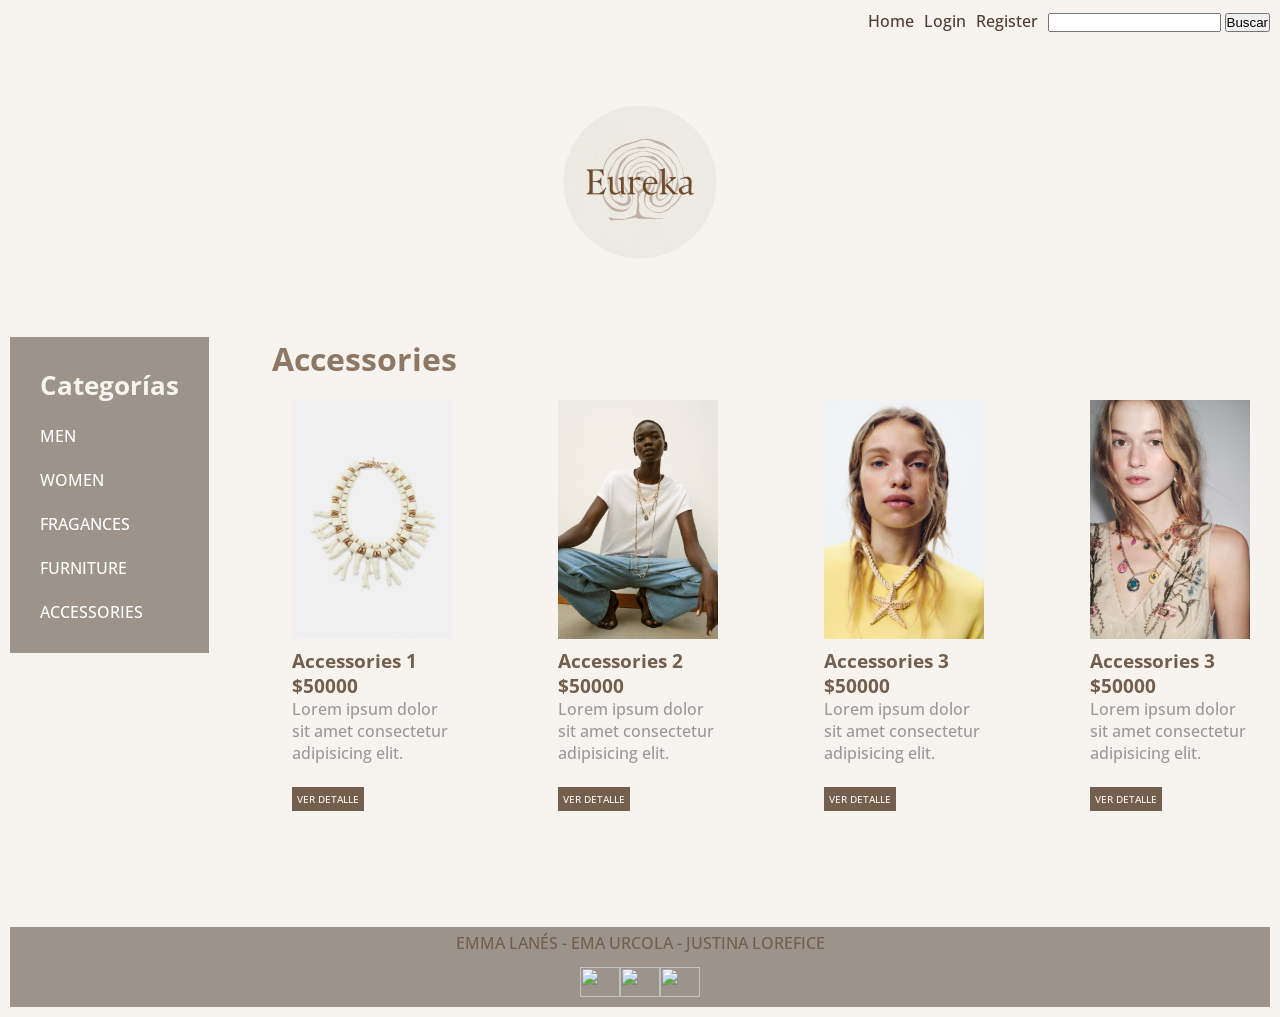
==== category.html @ 6894e039 "Category terminado" ====
<!DOCTYPE html>
<html lang="en">
<head>
    <meta charset="UTF-8">
    <meta name="viewport" content="width=device-width, initial-scale=1.0">
    <title>Categorias</title>
    <link rel="stylesheet" href="./css/styles.css">
    <link rel="preconnect" href="https://fonts.googleapis.com">
    <link rel="preconnect" href="https://fonts.gstatic.com" crossorigin>
    <link href="https://fonts.googleapis.com/css2?family=Open+Sans:ital,wght@0,500;1,500&display=swap" rel="stylesheet">
</head>
<body class="opensans">
    <header class="header">
        <nav class="navhorizontal">
            <a class="barra" href="./index.html">Home</a>
            <a class="barra" href="./login.html">Login</a>
            <a class="barra" href="./register.html">Register</a>
                <form action="./search-results.html">
                    <input id="busqueda" type="text" method="get">
                    <button type="submit">Buscar</button>
                </form>   
        </nav>
            
       <div class="contenedorlogo">
            <a href="./index.html">
                <img src="./images/logo.png" id="logo"> 
            </a> </div>
    </header>

    <div class="contenedorprod"> 
<aside>
         <ul class="aside">
            <h2 class="categorias">Categorías</h2>
            <br>
                <li><a href="./category.html">MEN</a></li>
                <br>
                <li><a href="./category.html">WOMEN</a></li>
                <br>
                <li><a href="./category.html">FRAGANCES</a></li>
                <br>
                <li><a href="./category.html">FURNITURE</a></li>
                <br>
                <li><a href="./category.html">ACCESSORIES</a></li>
        </ul>
</aside>

        <main class="main"> 
            <h2>Accessories</h2>
            
            <section class="nuestrosproductos">
                <article class="producto">
                    <img src="./images/jewelery1.jpg" alt="">
                        <h3>Accessories 1</h3>
                        <h3>$50000</h3>
                        <p>Lorem ipsum dolor sit amet consectetur adipisicing elit.</p>
                        <br>
                        <a href="./product.html">VER DETALLE</a>  
                </article>

                <article class="producto">
                    <img src="./images/jewelery2.jpg" alt="">
                        <h3>Accessories 2</h3>
                        <h3>$50000</h3>
                        <p>Lorem ipsum dolor sit amet consectetur adipisicing elit.</p>
                        <br>
                    <a href="./product.html">VER DETALLE</a>  
                </article>

                <article class="producto">
                    <img src="./images/jewelery3.jpg" alt="">
                        <h3>Accessories 3</h3>
                        <h3>$50000</h3>
                        <p>Lorem ipsum dolor sit amet consectetur adipisicing elit.</p>
                        <br>
                    <a href="./product.html">VER DETALLE</a> 
                </article>

                <article class="producto">
                    <img src="./images/jewelery4.jpg" alt="">
                        <h3>Accessories 3</h3>
                        <h3>$50000</h3>
                        <p>Lorem ipsum dolor sit amet consectetur adipisicing elit.</p>
                        <br>
                    <a href="./product.html">VER DETALLE</a> 
                </article>
            </section>
        </main>
    </div>
<footer class="footer">
    <div class="divfooter">
    <p>EMMA LANÉS - EMA URCOLA - JUSTINA LOREFICE</p>
    <ul class="iconos">
        <li><a href=https://www.instagram.com/?hles><img src="https://www.kosiuko.com/media/.renditions/wysiwyg/PNG_ICONOS-09.png"></a></li>
        <li><a href=https://www.tiktok.com/es-419/><img src="https://www.kosiuko.com/media/.renditions/wysiwyg/PNG_ICONOS-14.png" ></li>
        <li><a href=https://www.facebook.com/?locale=es_LA><img src="https://www.kosiuko.com/media/.renditions/wysiwyg/Iconosfb_ok.png"></li>
    </ul>
    </div>
</footer>

    </body>
</html>
---- css/styles.css ----
/* FONTS */
.opensans{
  font-family: "Open Sans", sans-serif;
  font-optical-sizing: auto;
  font-weight: 500;
  font-style: normal;
  font-variation-settings:
    "wdth" 100;
}


/* INDEX */
*{
    margin: 0;
    padding: 0px;
    box-sizing: border-box;
}

body{
    padding: 10px;
    background-color:#f7f4ef ;
    color: #4e3b31;
}

.navhorizontal{
    display: flex;
    flex-direction: row;
    justify-content: flex-end;
    align-items: center;
    padding: 0%;
}
.navhorizontal a{
    text-decoration: none;
    color: #4e3b31;
}
.barra{
    margin-right: 10px;
    text-align: right;
}

.contenedorlogo{
display: flex;
justify-content: center;
width: 100%;
align-items: flex-start;
background-color:#f7f4ef 
}

#logo{
width: 300px;
text-align: center;
background-color:#f7f4ef ;
}
.aside{
  text-align: left;
  list-style:none;
  text-decoration:none;
  padding: 30px;
  margin-bottom: 10%;
  background-color: #9c938a;
}
.aside li{
    color: white;
}
.aside a{
text-decoration: none;
color: white;
}

.contenedorprod{
    display:flex;
    flex-direction: row;
}
.main{
    margin-left: 5%;
}
.nuestrosproductos{
    display: flex;
    flex-direction: row;
    flex-wrap: wrap;
    justify-content: space-between;
    margin-bottom: 5%;    
}
.producto{
    width: 20%;
    justify-content: center;
    margin-bottom: 5%;
    padding: 20px;
}
.product p{
    text-align: justify;
    margin-bottom:10%;
    display: block;
    justify-content: center;
    text-align: justify;
}
.producto img{
    width: 100%;
    height: auto;
    margin-bottom: 2%;
}
.producto a{
    text-decoration: none;
    font-size: 10px;
    color: #f7f4ef; 
    background-color:#735f4d;
    height: 20px;
    width: 40px;
    padding:5px;
    text-align: center;
   

    
}
.productosdestacados{
     display: flex;
    flex-direction: row;
    flex-wrap: wrap;
    justify-content: space-between;
  
}
.footer{
    display: flex;
    flex-direction: column;
    justify-content: center;
    background-color: #9c938a;
}
.divfooter{
    display: flex;
    flex-direction: column;
    align-items: center;
    padding: 5px;
}
.footer p{
   color: #735f4d;
}


.iconos{
    display:flex;
    flex-direction: row;
    flex-wrap: wrap;
    list-style: none;
    padding: 0px;
    margin-top: 1%;
}
.iconos img{
    width: 40px;
    height: 30px;
}




/* CATEGORY */

.categorias{
color: #f7f4ef;
font-size: 26px;
}


/* LOGIN */


/* PRODUCT */


/* REGISTER */


/* SEARCH */

.bodySearch{
    font-family: 'montserrat';
    margin: 0%;
}

h1{
    text-align: center;
    font-weight:bold;
    text-decoration: none;
    font-size: 40px;
    color: #6b4f35;
}

h2{
    text-align: left;
    color: #8c7864;
    font-size: 32px;
}

h3{
color: #735f4d;
}

.contenedorProductos{
    text-align: center;
    width: 100%;
   
}

.productos{
    display: inline-block;
    width: 20%;
    vertical-align: top;
    text-align: left;
    margin: 1%;
    color: #333333;
    justify-content: center;
    margin-bottom: 5%;
}

.fotoProducto{
    width: 100%;
    height: auto;
}

p{
 color: #999999;   
}
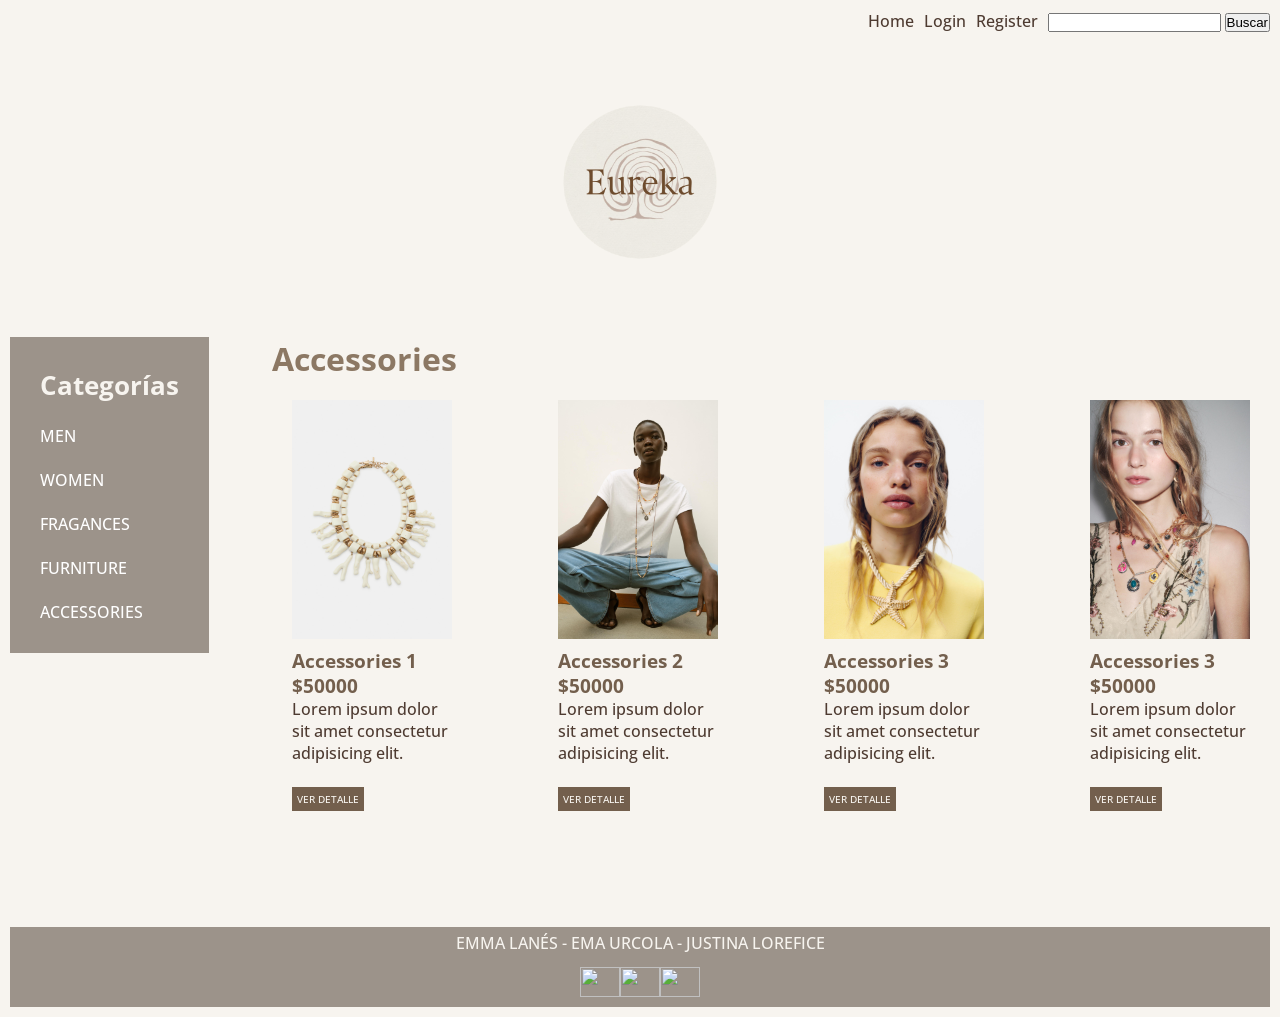
==== commit 94ac6665: "cambios varios y comeinzo media query" ====
--- a/category.html
+++ b/category.html
@@ -15,10 +15,10 @@
             <a class="barra" href="./index.html">Home</a>
             <a class="barra" href="./login.html">Login</a>
             <a class="barra" href="./register.html">Register</a>
-                <form action="./search-results.html">
-                    <input id="busqueda" type="text" method="get">
+                <form action="./search-results.html" method="get">
+                    <input id="busqueda" type="text" name="busqueda">
                     <button type="submit">Buscar</button>
-                </form>   
+                </form>
         </nav>
             
        <div class="contenedorlogo">
@@ -91,8 +91,8 @@
     <p>EMMA LANÉS - EMA URCOLA - JUSTINA LOREFICE</p>
     <ul class="iconos">
         <li><a href=https://www.instagram.com/?hles><img src="https://www.kosiuko.com/media/.renditions/wysiwyg/PNG_ICONOS-09.png"></a></li>
-        <li><a href=https://www.tiktok.com/es-419/><img src="https://www.kosiuko.com/media/.renditions/wysiwyg/PNG_ICONOS-14.png" ></li>
-        <li><a href=https://www.facebook.com/?locale=es_LA><img src="https://www.kosiuko.com/media/.renditions/wysiwyg/Iconosfb_ok.png"></li>
+        <li><a href="https://www.tiktok.com/es-419/"><img src="https://www.kosiuko.com/media/.renditions/wysiwyg/PNG_ICONOS-14.png"></a></li>
+        <li><a href="https://www.facebook.com/?locale=es_LA"><img src="https://www.kosiuko.com/media/.renditions/wysiwyg/Iconosfb_ok.png"></a></li>
     </ul>
     </div>
 </footer>
--- a/css/styles.css
+++ b/css/styles.css
@@ -117,14 +117,15 @@
     flex-direction: row;
     flex-wrap: wrap;
     justify-content: space-between;
-  
-}
+}
+
 .footer{
     display: flex;
     flex-direction: column;
     justify-content: center;
     background-color: #9c938a;
 }
+
 .divfooter{
     display: flex;
     flex-direction: column;
@@ -132,10 +133,8 @@
     padding: 5px;
 }
 .footer p{
-   color: #735f4d;
-}
-
-
+   color: #f7f4ef;
+}
 .iconos{
     display:flex;
     flex-direction: row;
@@ -160,10 +159,97 @@
 }
 
 
-/* LOGIN */
+/* LOGIN Y REGISTER */
+
+a{
+    text-decoration: none;
+    color: #4e3b31;
+}
+.linkRL{
+    text-decoration: underline;
+    color: #333333;
+}
+
+.contenidologin{
+    padding-bottom: 200px;
+    text-align: center;
+}
+h1{
+    text-align: center;
+}
+
+.contenidoregister{
+    padding-bottom: 200px;
+    text-align: center;
+}
+
+.titlr{
+text-align: left;
+}
 
 
 /* PRODUCT */
+.divproductjl{
+    display: flex;
+    flex-direction: column ;
+}
+.productjl{
+    display: flex;
+    flex-direction: row;
+    padding: 20px;
+
+}
+.productjl img{
+    width: 50%;
+    height: auto;
+    display: block;
+    margin-right: 5%;
+}
+.infoproduct{
+    display: block;
+    background-color: #9c938a;
+    width: 50%;
+    padding: 50px;
+    border-radius: 8px;
+    height: fit-content;
+}
+.infoproduct p{
+    color: white;
+    margin-bottom: 6%;
+    font-size: 18px;
+}
+.infoproduct h1{
+    margin-bottom: 10%;
+}
+.tags{
+    display: flex;
+    flex-direction: row;
+    justify-content: space-between;
+}
+.tags li{
+    list-style: none;
+    font-size: 20px;
+   
+}
+.productreview{
+    display: flex;
+    flex-direction: column;
+    padding: 20px;
+}
+.reviews{
+    border-style: solid;
+    border-color:#9c938a ;
+    border-width: 4px;
+    border-radius: 8px;
+    margin-top: 2%;
+    margin-bottom: 2%;
+    padding:10px;
+    background-color: rgba(156, 147, 138, 0.2);
+    
+}
+.reviews p{
+    color: #5C4A3E;
+}
 
 
 /* REGISTER */
@@ -195,9 +281,12 @@
 }
 
 .contenedorProductos{
-    text-align: center;
-    width: 100%;
-   
+    display: flex;
+    flex-direction: row;
+    flex-wrap: wrap;
+    justify-content: space-between;
+    margin-bottom: 5%;    
+
 }
 
 .productos{
@@ -217,16 +306,25 @@
 }
 
 p{
- color: #999999;   
-}
-
-
-
-
-
-
-
-
-
-
-
+ color:  #4e3b31;   
+}
+
+
+.avisoNoHay{
+    margin-top: 50px;
+    margin-bottom: 50px;
+}
+
+
+/* CELULAR */
+
+@media(max-width: 420px)
+{
+
+    
+}
+
+
+
+
+
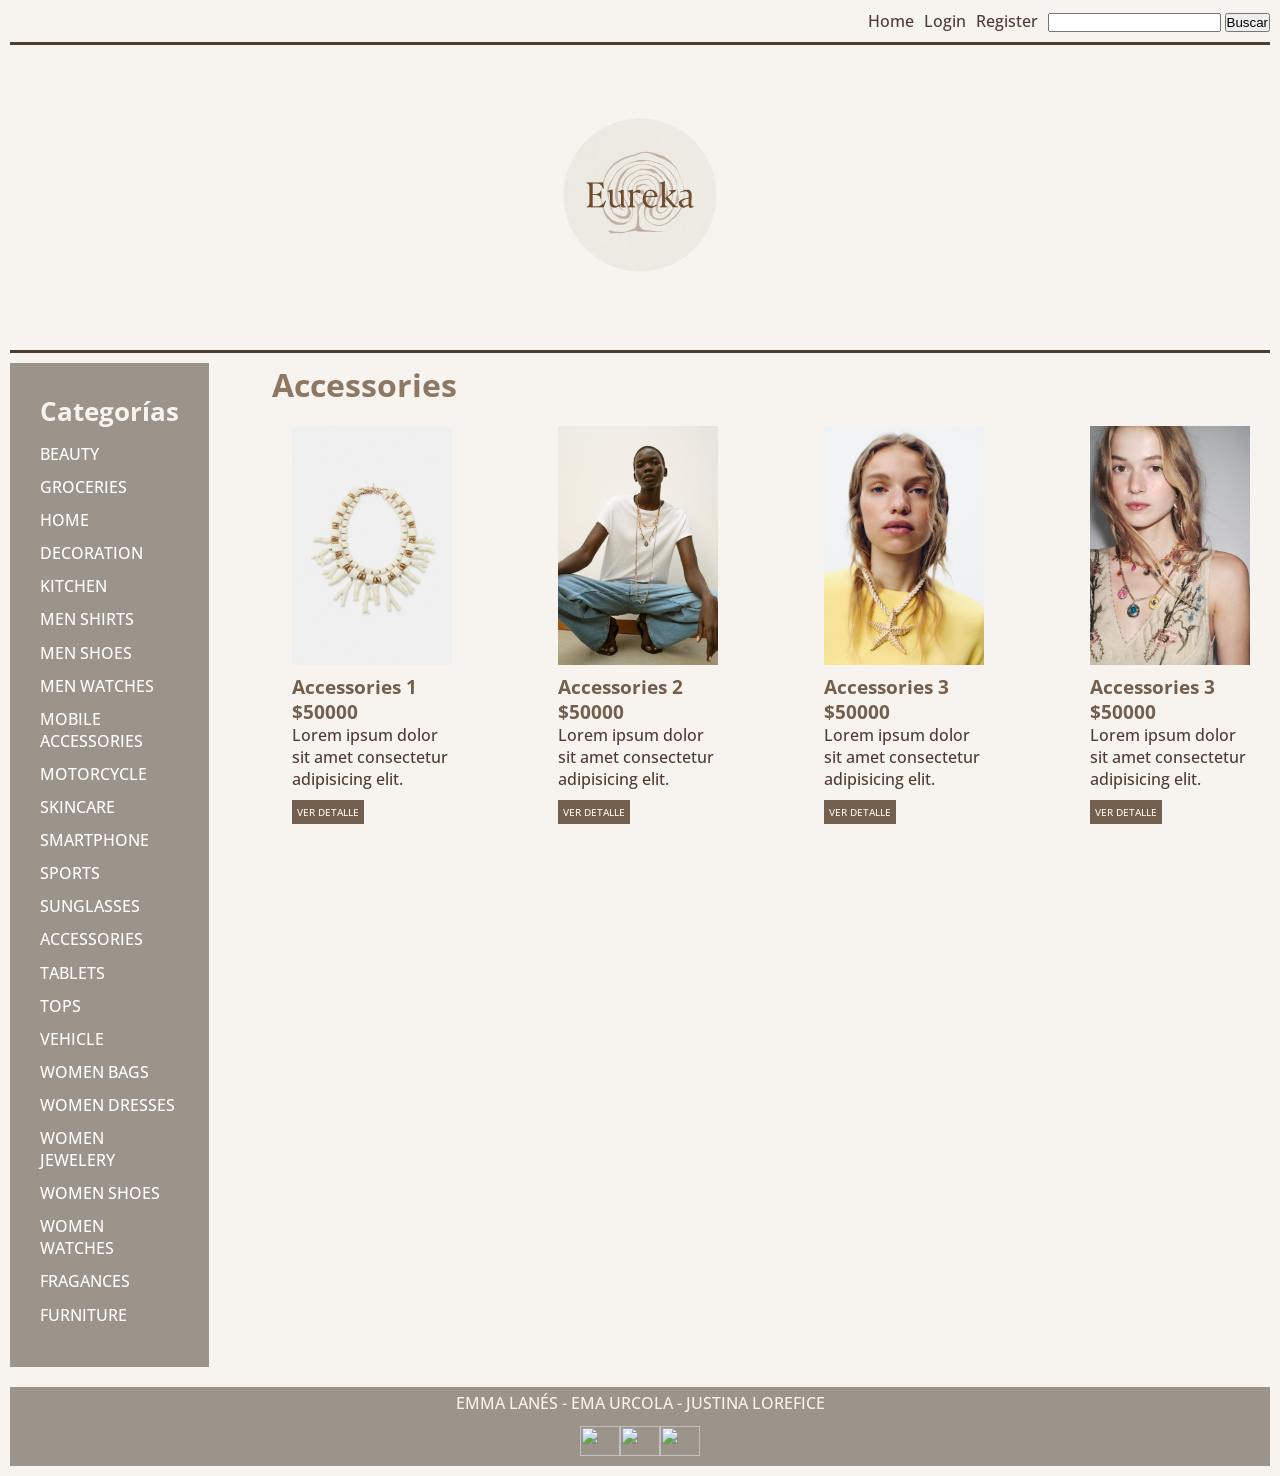
==== commit b63d3ecf: "correcciones" ====
--- a/category.html
+++ b/category.html
@@ -1,5 +1,6 @@
 <!DOCTYPE html>
 <html lang="en">
+
 <head>
     <meta charset="UTF-8">
     <meta name="viewport" content="width=device-width, initial-scale=1.0">
@@ -9,93 +10,114 @@
     <link rel="preconnect" href="https://fonts.gstatic.com" crossorigin>
     <link href="https://fonts.googleapis.com/css2?family=Open+Sans:ital,wght@0,500;1,500&display=swap" rel="stylesheet">
 </head>
+
 <body class="opensans">
     <header class="header">
         <nav class="navhorizontal">
             <a class="barra" href="./index.html">Home</a>
             <a class="barra" href="./login.html">Login</a>
             <a class="barra" href="./register.html">Register</a>
-                <form action="./search-results.html" method="get">
-                    <input id="busqueda" type="text" name="busqueda">
-                    <button type="submit">Buscar</button>
-                </form>
+            <form action="./search-results.html" method="get">
+                <input id="busqueda" type="text" name="busqueda">
+                <button type="submit">Buscar</button>
+            </form>
         </nav>
-            
-       <div class="contenedorlogo">
+
+        <section class="contenedorlogo">
             <a href="./index.html">
-                <img src="./images/logo.png" id="logo"> 
-            </a> </div>
+                <img src="./images/logo.png" id="logo">
+            </a>
+        </section>
     </header>
 
-    <div class="contenedorprod"> 
-<aside>
-         <ul class="aside">
-            <h2 class="categorias">Categorías</h2>
-            <br>
-                <li><a href="./category.html">MEN</a></li>
-                <br>
-                <li><a href="./category.html">WOMEN</a></li>
-                <br>
+    <section class="contenedorprod">
+        <aside>
+            <ul class="aside">
+                <h2 class="categorias">Categorías</h2>
+                <li><a href="./category.html">BEAUTY</a></li>
+                <li><a href="./category.html">GROCERIES</a></li>
+                <li><a href="./category.html">HOME</a></li>
+                <li><a href="./category.html">DECORATION</a></li>
+                <li><a href="./category.html">KITCHEN</a></li>
+                <li><a href="./category.html">MEN SHIRTS</a></li>
+                <li><a href="./category.html">MEN SHOES</a></li>
+                <li><a href="./category.html">MEN WATCHES</a></li>
+                <li><a href="./category.html">MOBILE ACCESSORIES</a></li>
+                <li><a href="./category.html">MOTORCYCLE</a></li>
+                <li><a href="./category.html">SKINCARE</a></li>
+                <li><a href="./category.html">SMARTPHONE</a></li>
+                <li><a href="./category.html">SPORTS</a></li>
+                <li><a href="./category.html">SUNGLASSES</a></li>
+                <li><a href="./category.html">ACCESSORIES</a></li>
+                <li><a href="./category.html">TABLETS</a></li>
+                <li><a href="./category.html">TOPS</a></li>
+                <li><a href="./category.html">VEHICLE</a></li>
+                <li><a href="./category.html">WOMEN BAGS</a></li>
+                <li><a href="./category.html">WOMEN DRESSES</a></li>
+                <li><a href="./category.html">WOMEN JEWELERY</a></li>
+                <li><a href="./category.html">WOMEN SHOES</a></li>
+                <li><a href="./category.html">WOMEN WATCHES</a></li>
                 <li><a href="./category.html">FRAGANCES</a></li>
-                <br>
                 <li><a href="./category.html">FURNITURE</a></li>
-                <br>
-                <li><a href="./category.html">ACCESSORIES</a></li>
-        </ul>
-</aside>
+            </ul>
+        </aside>
 
-        <main class="main"> 
+        <main class="main">
             <h2>Accessories</h2>
-            
+
             <section class="nuestrosproductos">
                 <article class="producto">
                     <img src="./images/jewelery1.jpg" alt="">
-                        <h3>Accessories 1</h3>
-                        <h3>$50000</h3>
-                        <p>Lorem ipsum dolor sit amet consectetur adipisicing elit.</p>
-                        <br>
-                        <a href="./product.html">VER DETALLE</a>  
+                    <h3>Accessories 1</h3>
+                    <h3>$50000</h3>
+                    <p>Lorem ipsum dolor sit amet consectetur adipisicing elit.</p>
+                    
+                    <a href="./product.html">VER DETALLE</a>
                 </article>
 
                 <article class="producto">
                     <img src="./images/jewelery2.jpg" alt="">
-                        <h3>Accessories 2</h3>
-                        <h3>$50000</h3>
-                        <p>Lorem ipsum dolor sit amet consectetur adipisicing elit.</p>
-                        <br>
-                    <a href="./product.html">VER DETALLE</a>  
+                    <h3>Accessories 2</h3>
+                    <h3>$50000</h3>
+                    <p>Lorem ipsum dolor sit amet consectetur adipisicing elit.</p>
+                    
+                    <a href="./product.html">VER DETALLE</a>
                 </article>
 
                 <article class="producto">
                     <img src="./images/jewelery3.jpg" alt="">
-                        <h3>Accessories 3</h3>
-                        <h3>$50000</h3>
-                        <p>Lorem ipsum dolor sit amet consectetur adipisicing elit.</p>
-                        <br>
-                    <a href="./product.html">VER DETALLE</a> 
+                    <h3>Accessories 3</h3>
+                    <h3>$50000</h3>
+                    <p>Lorem ipsum dolor sit amet consectetur adipisicing elit.</p>
+                    
+                    <a href="./product.html">VER DETALLE</a>
                 </article>
 
                 <article class="producto">
                     <img src="./images/jewelery4.jpg" alt="">
-                        <h3>Accessories 3</h3>
-                        <h3>$50000</h3>
-                        <p>Lorem ipsum dolor sit amet consectetur adipisicing elit.</p>
-                        <br>
-                    <a href="./product.html">VER DETALLE</a> 
+                    <h3>Accessories 3</h3>
+                    <h3>$50000</h3>
+                    <p>Lorem ipsum dolor sit amet consectetur adipisicing elit.</p>
+                    
+                    <a href="./product.html">VER DETALLE</a>
                 </article>
             </section>
         </main>
-    </div>
-<footer class="footer">
-    <div class="divfooter">
-    <p>EMMA LANÉS - EMA URCOLA - JUSTINA LOREFICE</p>
-    <ul class="iconos">
-        <li><a href=https://www.instagram.com/?hles><img src="https://www.kosiuko.com/media/.renditions/wysiwyg/PNG_ICONOS-09.png"></a></li>
-        <li><a href="https://www.tiktok.com/es-419/"><img src="https://www.kosiuko.com/media/.renditions/wysiwyg/PNG_ICONOS-14.png"></a></li>
-        <li><a href="https://www.facebook.com/?locale=es_LA"><img src="https://www.kosiuko.com/media/.renditions/wysiwyg/Iconosfb_ok.png"></a></li>
-    </ul>
-    </div>
-</footer>
+    </section>
+    <footer class="footer">
+        <section class="divfooter">
+            <p id="pfooter">EMMA LANÉS - EMA URCOLA - JUSTINA LOREFICE</p>
+            <ul class="iconos">
+                <li><a href=https://www.instagram.com/?hles><img
+                            src="https://www.kosiuko.com/media/.renditions/wysiwyg/PNG_ICONOS-09.png"></a></li>
+                <li><a href="https://www.tiktok.com/es-419/"><img
+                            src="https://www.kosiuko.com/media/.renditions/wysiwyg/PNG_ICONOS-14.png"></a></li>
+                <li><a href="https://www.facebook.com/?locale=es_LA"><img
+                            src="https://www.kosiuko.com/media/.renditions/wysiwyg/Iconosfb_ok.png"></a></li>
+            </ul>
+        </section>
+    </footer>
 
-    </body>
+</body>
+
 </html>
--- a/css/styles.css
+++ b/css/styles.css
@@ -1,149 +1,182 @@
 /* FONTS */
-.opensans{
-  font-family: "Open Sans", sans-serif;
-  font-optical-sizing: auto;
-  font-weight: 500;
-  font-style: normal;
-  font-variation-settings:
-    "wdth" 100;
+.opensans {
+    font-family: "Open Sans", sans-serif;
+    font-optical-sizing: auto;
+    font-weight: 500;
+    font-style: normal;
+    font-variation-settings:
+        "wdth" 100;
 }
 
 
 /* INDEX */
-*{
+* {
     margin: 0;
     padding: 0px;
     box-sizing: border-box;
 }
 
-body{
+body {
     padding: 10px;
-    background-color:#f7f4ef ;
+    background-color: #f7f4ef;
     color: #4e3b31;
 }
 
-.navhorizontal{
+p{
+    margin-bottom: 6%;
+}
+
+.navhorizontal {
     display: flex;
     flex-direction: row;
     justify-content: flex-end;
     align-items: center;
     padding: 0%;
 }
-.navhorizontal a{
+
+.navhorizontal a {
     text-decoration: none;
     color: #4e3b31;
 }
-.barra{
+
+.barra {
     margin-right: 10px;
     text-align: right;
 }
 
-.contenedorlogo{
-display: flex;
-justify-content: center;
-width: 100%;
-align-items: flex-start;
-background-color:#f7f4ef 
-}
-
-#logo{
-width: 300px;
-text-align: center;
-background-color:#f7f4ef ;
-}
-.aside{
-  text-align: left;
-  list-style:none;
-  text-decoration:none;
-  padding: 30px;
-  margin-bottom: 10%;
-  background-color: #9c938a;
-}
-.aside li{
+.contenedorlogo {
+    display: flex;
+    justify-content: center;
+    width: 100%;
+    align-items: flex-start;
+    background-color: #f7f4ef;
+    padding: 0;
+}
+
+.contenedorlogo {
+    border-bottom-style: solid;
+    margin-bottom: 10px;
+    margin-top: 10px;
+    border-top-style: solid;
+    border-color: #4e3b31;
+}
+
+#logo {
+    width: 300px;
+    text-align: center;
+    background-color: #f7f4ef;
+}
+
+.aside {
+    text-align: left;
+    list-style: none;
+    text-decoration: none;
+    padding: 30px;
+    margin-bottom: 10%;
+    background-color: #9c938a;
+}
+
+.aside li {
     color: white;
-}
-.aside a{
-text-decoration: none;
-color: white;
-}
-
-.contenedorprod{
-    display:flex;
-    flex-direction: row;
-}
-.main{
+    margin-bottom: 8%;
+}
+
+.aside a {
+    text-decoration: none;
+    color: white;
+}
+
+.contenedorprod {
+    display: flex;
+    flex-direction: row;
+}
+
+.main {
     margin-left: 5%;
 }
-.nuestrosproductos{
+
+.nuestrosproductos {
     display: flex;
     flex-direction: row;
     flex-wrap: wrap;
     justify-content: space-between;
-    margin-bottom: 5%;    
-}
-.producto{
+    margin-bottom: 5%;
+}
+
+.producto {
     width: 20%;
     justify-content: center;
     margin-bottom: 5%;
     padding: 20px;
 }
-.product p{
+
+.product p {
     text-align: justify;
-    margin-bottom:10%;
+    margin-bottom: 10%;
     display: block;
     justify-content: center;
     text-align: justify;
 }
-.producto img{
+
+.producto img {
     width: 100%;
     height: auto;
     margin-bottom: 2%;
 }
-.producto a{
+
+.producto a {
     text-decoration: none;
     font-size: 10px;
-    color: #f7f4ef; 
-    background-color:#735f4d;
+    color: #f7f4ef;
+    background-color: #735f4d;
     height: 20px;
     width: 40px;
-    padding:5px;
-    text-align: center;
-   
-
-    
-}
-.productosdestacados{
-     display: flex;
+    padding: 5px;
+    text-align: center;
+
+
+
+}
+
+.productosdestacados {
+    display: flex;
     flex-direction: row;
     flex-wrap: wrap;
     justify-content: space-between;
 }
 
-.footer{
+.footer {
     display: flex;
     flex-direction: column;
     justify-content: center;
     background-color: #9c938a;
 }
 
-.divfooter{
+.divfooter {
     display: flex;
     flex-direction: column;
     align-items: center;
     padding: 5px;
 }
-.footer p{
-   color: #f7f4ef;
-}
-.iconos{
-    display:flex;
+
+.footer p {
+    color: #f7f4ef;
+}
+
+#pfooter{
+    margin-bottom: 0%;
+}
+
+.iconos {
+    display: flex;
     flex-direction: row;
     flex-wrap: wrap;
     list-style: none;
     padding: 0px;
     margin-top: 1%;
 }
-.iconos img{
+
+.iconos img {
     width: 40px;
     height: 30px;
 }
@@ -153,59 +186,73 @@
 
 /* CATEGORY */
 
-.categorias{
-color: #f7f4ef;
-font-size: 26px;
+.categorias {
+    color: #f7f4ef;
+    font-size: 26px;
+    margin-bottom: 10%;
 }
 
 
 /* LOGIN Y REGISTER */
 
-a{
+a {
     text-decoration: none;
     color: #4e3b31;
 }
-.linkRL{
+
+.linkRL {
     text-decoration: underline;
     color: #333333;
 }
 
-.contenidologin{
-    padding-bottom: 200px;
-    text-align: center;
-}
-h1{
-    text-align: center;
-}
-
-.contenidoregister{
-    padding-bottom: 200px;
-    text-align: center;
-}
-
-.titlr{
-text-align: left;
-}
+.contenidologin {
+    padding: 10px;
+    text-align: center;
+    display: flex;
+    flex-direction: column;
+    align-items: center;
+    height: 90vh ;
+    justify-content: center;
+}
+
+h1 {
+    text-align: center;
+}
+
+.contenidoregister {
+    padding: 10px;
+    text-align: center;
+    display: flex;
+    flex-direction: column;
+    align-items: center;
+    justify-content: center;
+    height: 90vh ;
+}
+
+
 
 
 /* PRODUCT */
-.divproductjl{
-    display: flex;
-    flex-direction: column ;
-}
-.productjl{
+.divproductjl {
+    display: flex;
+    flex-direction: column;
+}
+
+.productjl {
     display: flex;
     flex-direction: row;
     padding: 20px;
 
 }
-.productjl img{
+
+.productjl img {
     width: 50%;
     height: auto;
     display: block;
     margin-right: 5%;
 }
-.infoproduct{
+
+.infoproduct {
     display: block;
     background-color: #9c938a;
     width: 50%;
@@ -213,83 +260,89 @@
     border-radius: 8px;
     height: fit-content;
 }
-.infoproduct p{
+
+.infoproduct p {
     color: white;
     margin-bottom: 6%;
     font-size: 18px;
 }
-.infoproduct h1{
+
+.infoproduct h1 {
     margin-bottom: 10%;
 }
-.tags{
+
+.tags {
     display: flex;
     flex-direction: row;
     justify-content: space-between;
 }
-.tags li{
+
+.tags li {
     list-style: none;
     font-size: 20px;
-   
-}
-.productreview{
+
+}
+
+.productreview {
     display: flex;
     flex-direction: column;
     padding: 20px;
 }
-.reviews{
+
+.reviews {
     border-style: solid;
-    border-color:#9c938a ;
+    border-color: #9c938a;
     border-width: 4px;
     border-radius: 8px;
     margin-top: 2%;
     margin-bottom: 2%;
-    padding:10px;
+    padding: 10px;
     background-color: rgba(156, 147, 138, 0.2);
-    
-}
-.reviews p{
+
+}
+
+.reviews p {
     color: #5C4A3E;
 }
 
 
-/* REGISTER */
 
 
 /* SEARCH */
 
-.bodySearch{
+.bodySearch {
     font-family: 'montserrat';
     margin: 0%;
 }
 
-h1{
-    text-align: center;
-    font-weight:bold;
+h1 {
+    text-align: center;
+    font-weight: bold;
     text-decoration: none;
     font-size: 40px;
     color: #6b4f35;
 }
 
-h2{
+h2 {
     text-align: left;
     color: #8c7864;
     font-size: 32px;
 }
 
-h3{
-color: #735f4d;
-}
-
-.contenedorProductos{
+h3 {
+    color: #735f4d;
+}
+
+.contenedorProductos {
     display: flex;
     flex-direction: row;
     flex-wrap: wrap;
     justify-content: space-between;
-    margin-bottom: 5%;    
-
-}
-
-.productos{
+    margin-bottom: 5%;
+
+}
+
+.productos {
     display: inline-block;
     width: 20%;
     vertical-align: top;
@@ -300,17 +353,17 @@
     margin-bottom: 5%;
 }
 
-.fotoProducto{
+.fotoProducto {
     width: 100%;
     height: auto;
 }
 
-p{
- color:  #4e3b31;   
-}
-
-
-.avisoNoHay{
+p {
+    color: #4e3b31;
+}
+
+
+.avisoNoHay {
     margin-top: 50px;
     margin-bottom: 50px;
 }
@@ -318,13 +371,90 @@
 
 /* CELULAR */
 
-@media(max-width: 420px)
-{
+@media(max-width: 420px) {
+    body {
+        padding: 0;
+        font-size: 9px;
+    }
+
+    .contenedorprod {
+        display: flex;
+        flex-direction: column;
+    }
+
+    #logo {
+        width: 200px;
+        text-align: center;
+        background-color: #f7f4ef;
+    }
+
+    .producto {
+        width: 50%;
+    }
+
+    h2 {
+        font-size: 20px;
+    }
+
+    .iconos img {
+        width: 30px;
+        height: 20px;
+    }
+
+    .productjl {
+        flex-direction: column;
+    }
+
+    .productjl img {
+        width: 100%;
+        margin-right: 0;
+        margin-bottom: 5%;
+        border-radius: 8px;
+        height: fit-content;
+    }
+
+    .infoproduct {
+        width: 100%;
+        padding: 10px;
+    }
+
+    .infoproduct p {
+        color: white;
+        margin-bottom: 6%;
+        font-size: 15px;
+    }
+
+    .infoproduct h1 {
+        margin-bottom: 5%;
+        font-size: 20px;
+    }
+
+    .tags li {
+        font-size: 15px;
+    }
+
+    .aside {
+        padding: 3%;
+        text-align: center;
+        font-size: 16px;
+    }
+
+    .aside li {
+        margin-bottom: 3%;
+
+    }
+
+    .categorias {
+        text-align: center;
+        margin-bottom: 2%;
+    }
+    .navhorizontal a{
+        font-size: 10px;
+
+    }
+
 
     
-}
-
-
-
-
-
+
+
+}
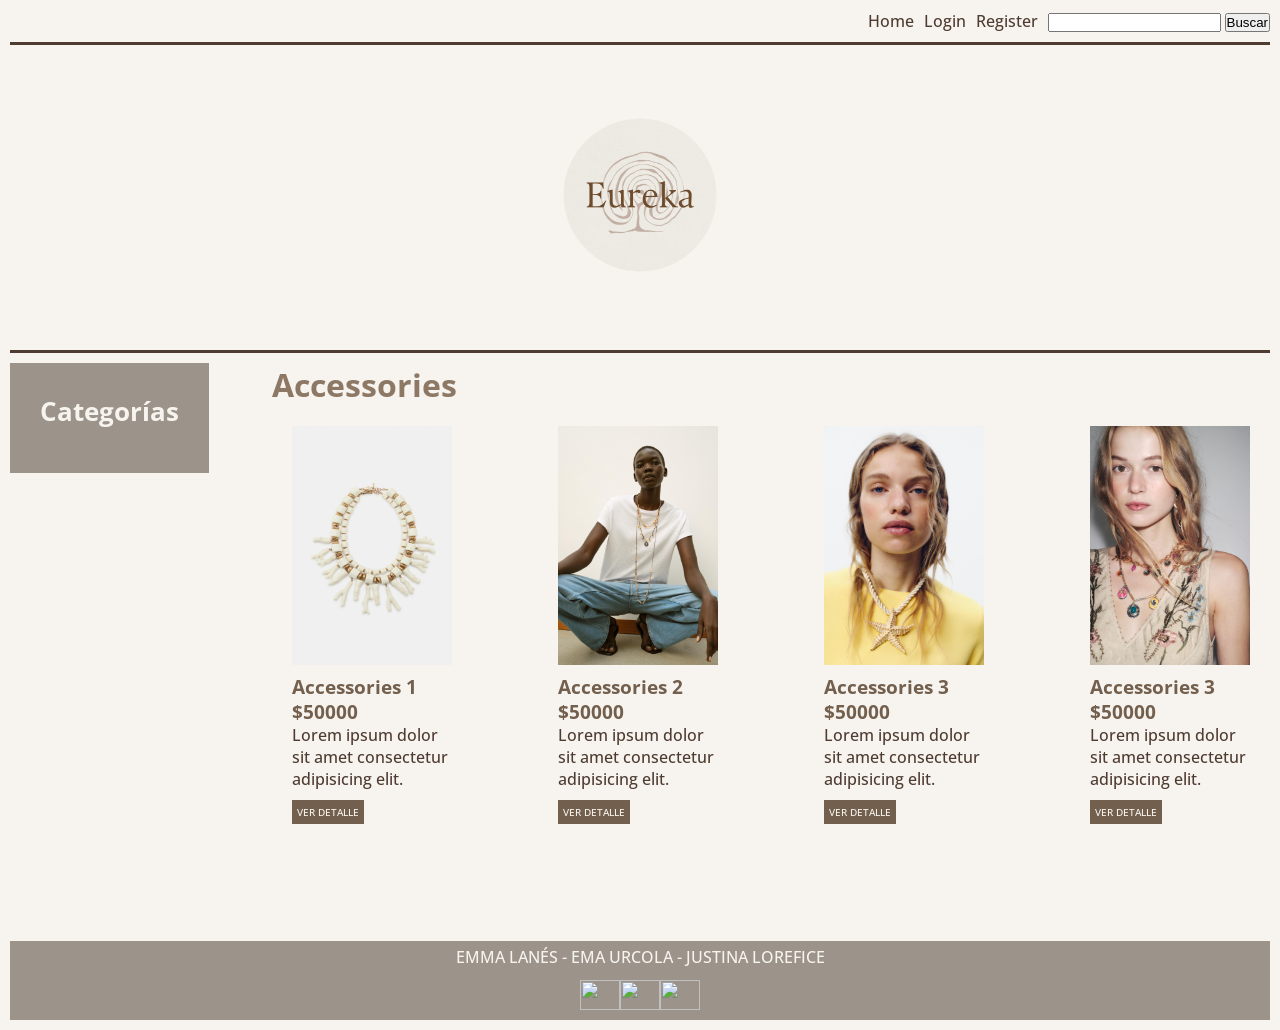
==== commit c5d1d69e: "hice la barra de navegacion dinamica lateral" ====
--- a/category.html
+++ b/category.html
@@ -31,34 +31,9 @@
     </header>
 
     <section class="contenedorprod">
-        <aside>
-            <ul class="aside">
-                <h2 class="categorias">Categorías</h2>
-                <li><a href="./category.html">BEAUTY</a></li>
-                <li><a href="./category.html">GROCERIES</a></li>
-                <li><a href="./category.html">HOME</a></li>
-                <li><a href="./category.html">DECORATION</a></li>
-                <li><a href="./category.html">KITCHEN</a></li>
-                <li><a href="./category.html">MEN SHIRTS</a></li>
-                <li><a href="./category.html">MEN SHOES</a></li>
-                <li><a href="./category.html">MEN WATCHES</a></li>
-                <li><a href="./category.html">MOBILE ACCESSORIES</a></li>
-                <li><a href="./category.html">MOTORCYCLE</a></li>
-                <li><a href="./category.html">SKINCARE</a></li>
-                <li><a href="./category.html">SMARTPHONE</a></li>
-                <li><a href="./category.html">SPORTS</a></li>
-                <li><a href="./category.html">SUNGLASSES</a></li>
-                <li><a href="./category.html">ACCESSORIES</a></li>
-                <li><a href="./category.html">TABLETS</a></li>
-                <li><a href="./category.html">TOPS</a></li>
-                <li><a href="./category.html">VEHICLE</a></li>
-                <li><a href="./category.html">WOMEN BAGS</a></li>
-                <li><a href="./category.html">WOMEN DRESSES</a></li>
-                <li><a href="./category.html">WOMEN JEWELERY</a></li>
-                <li><a href="./category.html">WOMEN SHOES</a></li>
-                <li><a href="./category.html">WOMEN WATCHES</a></li>
-                <li><a href="./category.html">FRAGANCES</a></li>
-                <li><a href="./category.html">FURNITURE</a></li>
+    <aside>
+        <h2 class="categorias">Categorías</h2>
+            <ul class="aside" id="menuCategorias">
             </ul>
         </aside>
 
@@ -117,7 +92,7 @@
             </ul>
         </section>
     </footer>
-
+<script src="nav.js"></script>
 </body>
 
 </html>
--- a/css/styles.css
+++ b/css/styles.css
@@ -67,13 +67,16 @@
     background-color: #f7f4ef;
 }
 
+aside{
+    padding: 30px;
+    margin-bottom: 10%;
+    background-color: #9c938a;
+    height: fit-content;
+}
 .aside {
     text-align: left;
     list-style: none;
     text-decoration: none;
-    padding: 30px;
-    margin-bottom: 10%;
-    background-color: #9c938a;
 }
 
 .aside li {
@@ -229,6 +232,15 @@
     height: 90vh ;
 }
 
+.margenlogin h1{
+ margin-bottom: 5%; 
+}
+.margenlogindiv{
+margin-bottom: 5%;  
+}
+.register{
+    margin-bottom: 5%;
+}
 
 
 
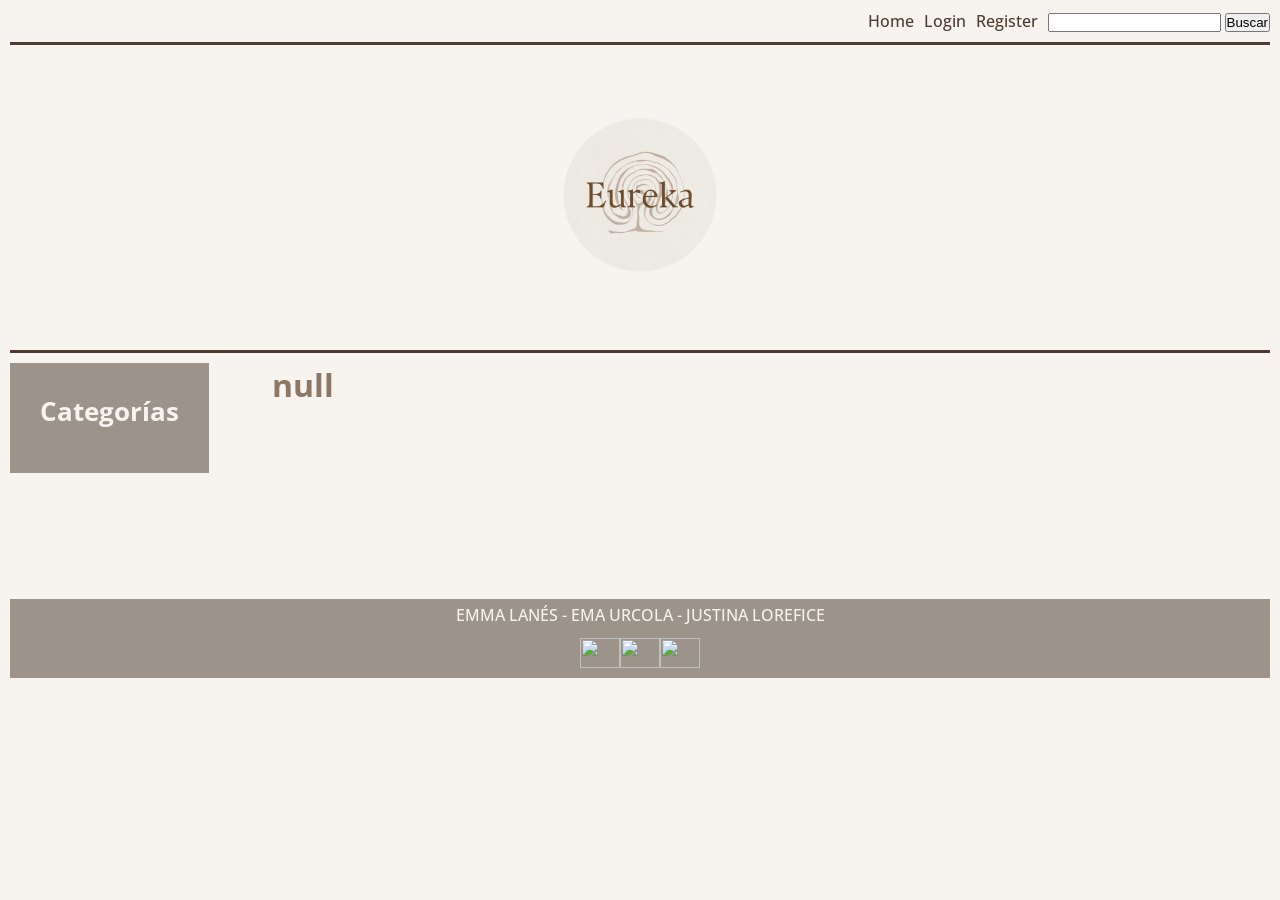
==== commit 714f9142: "hice el js de category" ====
--- a/category.html
+++ b/category.html
@@ -38,44 +38,10 @@
         </aside>
 
         <main class="main">
-            <h2>Accessories</h2>
+            <h2 id = "tituloCategoria"></h2>
 
-            <section class="nuestrosproductos">
-                <article class="producto">
-                    <img src="./images/jewelery1.jpg" alt="">
-                    <h3>Accessories 1</h3>
-                    <h3>$50000</h3>
-                    <p>Lorem ipsum dolor sit amet consectetur adipisicing elit.</p>
-                    
-                    <a href="./product.html">VER DETALLE</a>
-                </article>
-
-                <article class="producto">
-                    <img src="./images/jewelery2.jpg" alt="">
-                    <h3>Accessories 2</h3>
-                    <h3>$50000</h3>
-                    <p>Lorem ipsum dolor sit amet consectetur adipisicing elit.</p>
-                    
-                    <a href="./product.html">VER DETALLE</a>
-                </article>
-
-                <article class="producto">
-                    <img src="./images/jewelery3.jpg" alt="">
-                    <h3>Accessories 3</h3>
-                    <h3>$50000</h3>
-                    <p>Lorem ipsum dolor sit amet consectetur adipisicing elit.</p>
-                    
-                    <a href="./product.html">VER DETALLE</a>
-                </article>
-
-                <article class="producto">
-                    <img src="./images/jewelery4.jpg" alt="">
-                    <h3>Accessories 3</h3>
-                    <h3>$50000</h3>
-                    <p>Lorem ipsum dolor sit amet consectetur adipisicing elit.</p>
-                    
-                    <a href="./product.html">VER DETALLE</a>
-                </article>
+            <section class="nuestrosproductos" id="productosCategoria">
+                
             </section>
         </main>
     </section>
@@ -92,7 +58,8 @@
             </ul>
         </section>
     </footer>
-<script src="nav.js"></script>
+<script src="./js/nav.js"></script>
+<script src="./js/category.js"></script>
 </body>
 
 </html>
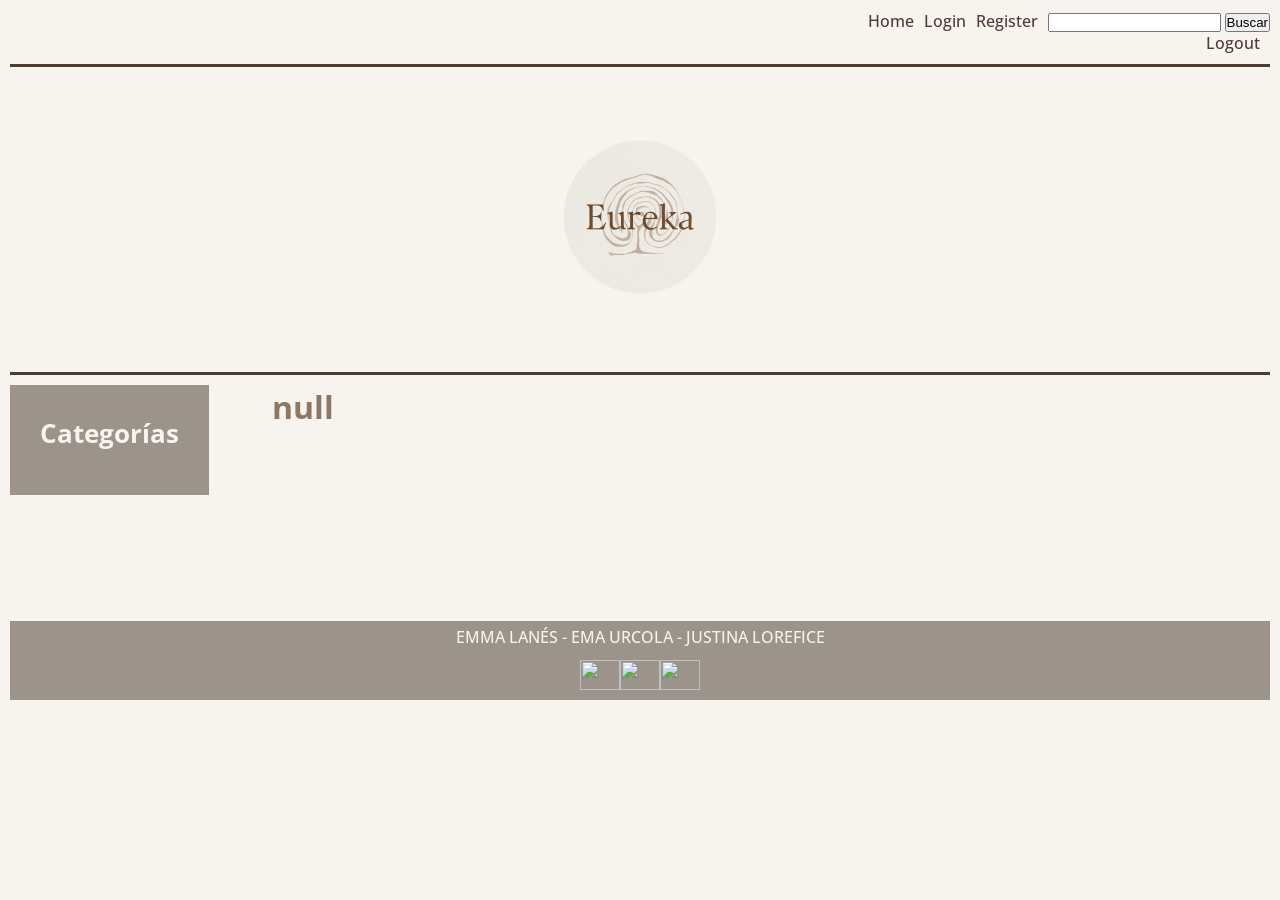
==== commit aab702bc: "Hice saludo.js" ====
--- a/category.html
+++ b/category.html
@@ -13,14 +13,20 @@
 
 <body class="opensans">
     <header class="header">
+       
         <nav class="navhorizontal">
             <a class="barra" href="./index.html">Home</a>
             <a class="barra" href="./login.html">Login</a>
             <a class="barra" href="./register.html">Register</a>
+            
             <form action="./search-results.html" method="get">
                 <input id="busqueda" type="text" name="busqueda">
                 <button type="submit">Buscar</button>
             </form>
+        </nav>
+        <nav class="saludoPersonalizado">
+        <h1 class="saludo"></h1>
+        <a class="barra" class="logout" href="./logout.html">Logout</a>
         </nav>
 
         <section class="contenedorlogo">
@@ -60,6 +66,8 @@
     </footer>
 <script src="./js/nav.js"></script>
 <script src="./js/category.js"></script>
+<script src="./js/saludo.js"></script>
+
 </body>
 
 </html>
--- a/css/styles.css
+++ b/css/styles.css
@@ -14,6 +14,15 @@
     margin: 0;
     padding: 0px;
     box-sizing: border-box;
+}
+.logout{
+    display:none;
+}
+.saludoPersonalizado{
+    display:flex;
+    flex-direction: row;
+    align-items: center;
+    justify-content: space-between;
 }
 
 body {
@@ -315,6 +324,7 @@
 
 .reviews p {
     color: #5C4A3E;
+    margin-bottom: 0%;
 }
 
 
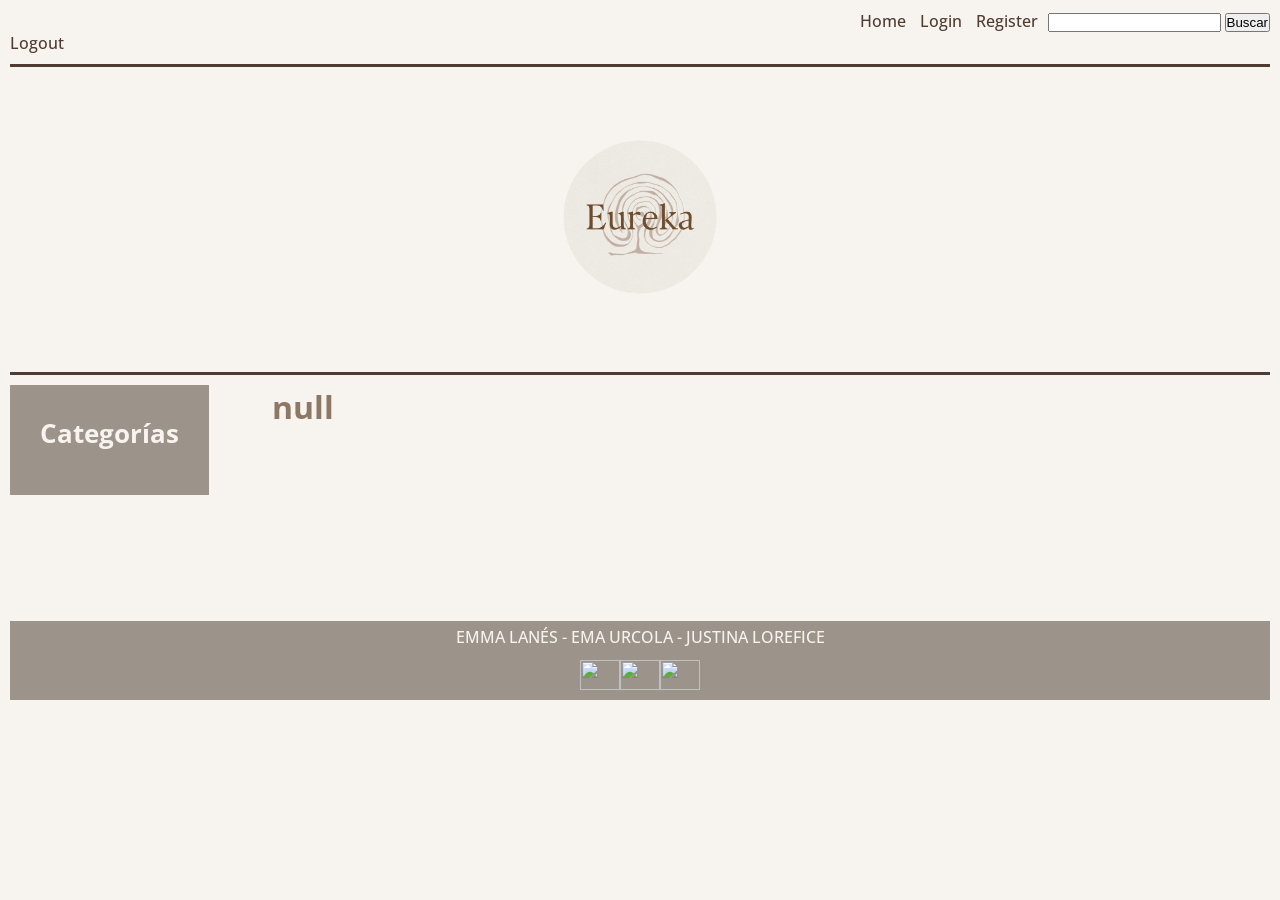
==== commit 3794e177: "cambios en el css" ====
--- a/category.html
+++ b/category.html
@@ -15,11 +15,13 @@
     <header class="header">
        
         <nav class="navhorizontal">
+            <nav class="ocultarLogin">
             <a class="barra" href="./index.html">Home</a>
             <a class="barra" href="./login.html">Login</a>
             <a class="barra" href="./register.html">Register</a>
+            </nav>
             
-            <form action="./search-results.html" method="get">
+            <form action="./search-results.html" method="get" class="barraBusqueda">
                 <input id="busqueda" type="text" name="busqueda">
                 <button type="submit">Buscar</button>
             </form>
--- a/css/styles.css
+++ b/css/styles.css
@@ -15,15 +15,10 @@
     padding: 0px;
     box-sizing: border-box;
 }
-.logout{
+.saludoPersonalizado{
     display:none;
 }
-.saludoPersonalizado{
-    display:flex;
-    flex-direction: row;
-    align-items: center;
-    justify-content: space-between;
-}
+
 
 body {
     padding: 10px;
@@ -257,23 +252,26 @@
 .divproductjl {
     display: flex;
     flex-direction: column;
-}
-
-.productjl {
+    width: 90%;
+}
+
+.productDetail {
     display: flex;
     flex-direction: row;
     padding: 20px;
-
-}
-
-.productjl img {
+    justify-content: center;
+
+
+}
+
+.productImg{
     width: 50%;
-    height: auto;
-    display: block;
-    margin-right: 5%;
-}
-
-.infoproduct {
+    justify-content: center;
+    align-items: center;
+    
+}
+
+.infoProduct {
     display: block;
     background-color: #9c938a;
     width: 50%;
@@ -282,20 +280,20 @@
     height: fit-content;
 }
 
-.infoproduct p {
+.infoProduct p {
     color: white;
     margin-bottom: 6%;
     font-size: 18px;
 }
 
-.infoproduct h1 {
+.infoProduct h1 {
     margin-bottom: 10%;
 }
 
 .tags {
     display: flex;
     flex-direction: row;
-    justify-content: space-between;
+    justify-content: space-around;
 }
 
 .tags li {
@@ -304,13 +302,13 @@
 
 }
 
-.productreview {
+.productReview {
     display: flex;
     flex-direction: column;
     padding: 20px;
 }
 
-.reviews {
+.productReview ul {
     border-style: solid;
     border-color: #9c938a;
     border-width: 4px;
@@ -319,13 +317,19 @@
     margin-bottom: 2%;
     padding: 10px;
     background-color: rgba(156, 147, 138, 0.2);
-
-}
-
-.reviews p {
+    list-style-type:none;
+
+}
+
+.reviews li {
     color: #5C4A3E;
-    margin-bottom: 0%;
-}
+    list-style-type:none;
+    
+
+    
+}
+
+
 
 
 
@@ -385,9 +389,10 @@
 }
 
 
-.avisoNoHay {
+#avisoNoHay {
     margin-top: 50px;
     margin-bottom: 50px;
+    display: none;
 }
 
 
@@ -423,30 +428,33 @@
         height: 20px;
     }
 
-    .productjl {
+    .divproductjl {
         flex-direction: column;
     }
 
-    .productjl img {
+    .divproductjl img {
         width: 100%;
         margin-right: 0;
         margin-bottom: 5%;
         border-radius: 8px;
-        height: fit-content;
-    }
-
-    .infoproduct {
+        
+    }
+.productDetail{
+    display:column;
+    flex-wrap: wrap;
+}
+    .infoProduct {
         width: 100%;
         padding: 10px;
     }
 
-    .infoproduct p {
+    .infoProduct p {
         color: white;
         margin-bottom: 6%;
         font-size: 15px;
     }
 
-    .infoproduct h1 {
+    .infoProduct h1 {
         margin-bottom: 5%;
         font-size: 20px;
     }
@@ -474,7 +482,18 @@
         font-size: 10px;
 
     }
-
+    .saludo {
+        font-size: 15px;
+
+    }
+    .header{
+        padding: 20px;
+    }
+    .barraBusqueda{
+        display: flex;
+        flex-direction: row;
+        justify-content : flex-end;
+    }
 
     
 
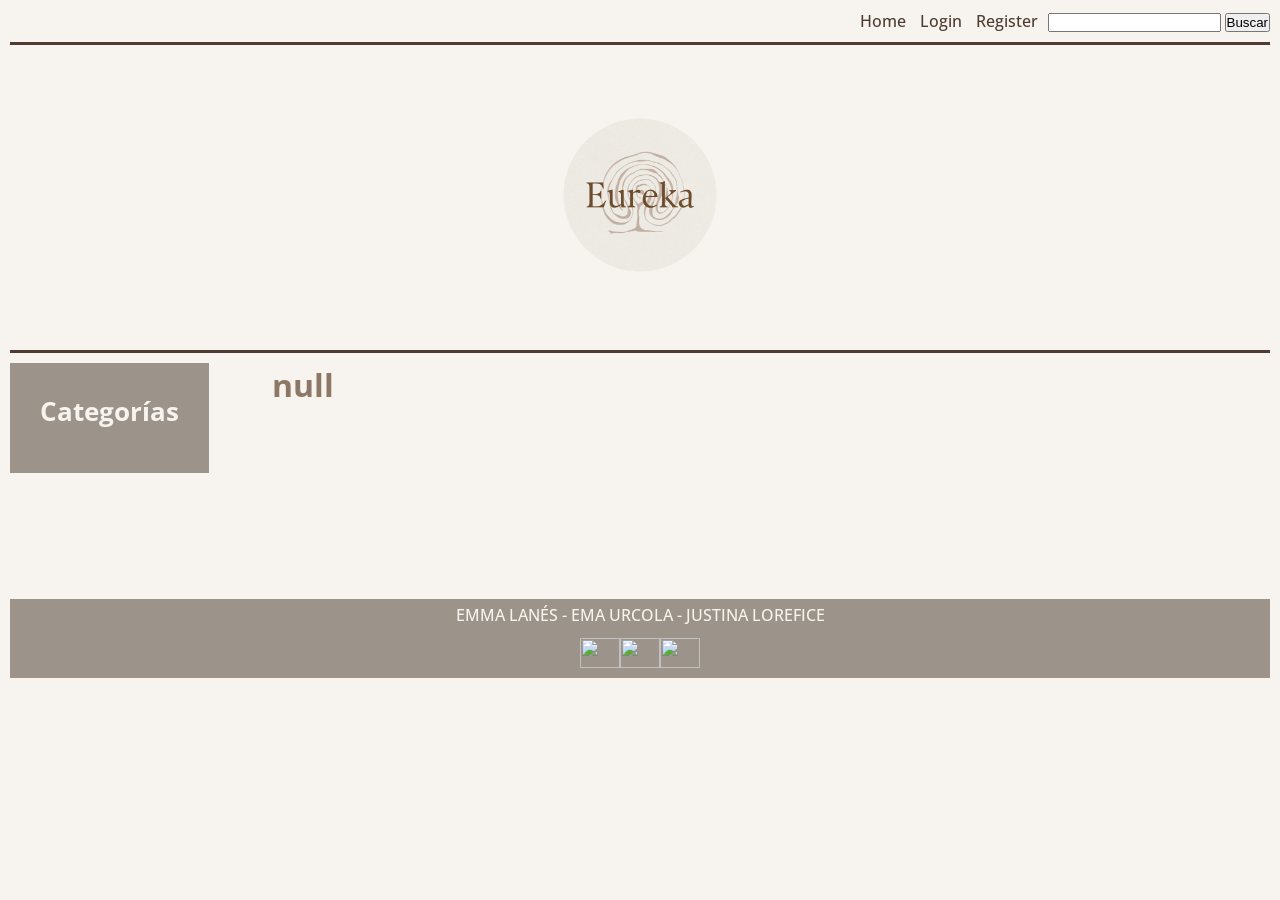
==== commit bf6230c5: "hice el logout" ====
--- a/category.html
+++ b/category.html
@@ -20,7 +20,9 @@
             <a class="barra" href="./login.html">Login</a>
             <a class="barra" href="./register.html">Register</a>
             </nav>
-            
+        
+        <a class="logout" href="./logout.html">Logout</a>
+    
             <form action="./search-results.html" method="get" class="barraBusqueda">
                 <input id="busqueda" type="text" name="busqueda">
                 <button type="submit">Buscar</button>
@@ -28,7 +30,6 @@
         </nav>
         <nav class="saludoPersonalizado">
         <h1 class="saludo"></h1>
-        <a class="barra" class="logout" href="./logout.html">Logout</a>
         </nav>
 
         <section class="contenedorlogo">
@@ -69,6 +70,7 @@
 <script src="./js/nav.js"></script>
 <script src="./js/category.js"></script>
 <script src="./js/saludo.js"></script>
+<script src="./js/logout.js"></script>
 
 </body>
 
--- a/css/styles.css
+++ b/css/styles.css
@@ -17,6 +17,9 @@
 }
 .saludoPersonalizado{
     display:none;
+    align-items: center;
+    flex-direction: row;    
+    margin-left: 10px;
 }
 
 
@@ -100,6 +103,7 @@
 
 .main {
     margin-left: 5%;
+    margin-bottom: 50px;
 }
 
 .nuestrosproductos {
@@ -115,6 +119,7 @@
     justify-content: center;
     margin-bottom: 5%;
     padding: 20px;
+    height: 450px;
 }
 
 .product p {
@@ -188,7 +193,10 @@
     height: 30px;
 }
 
-
+.logout{
+    margin-right: 10px;
+    display: none;
+}
 
 
 /* CATEGORY */
